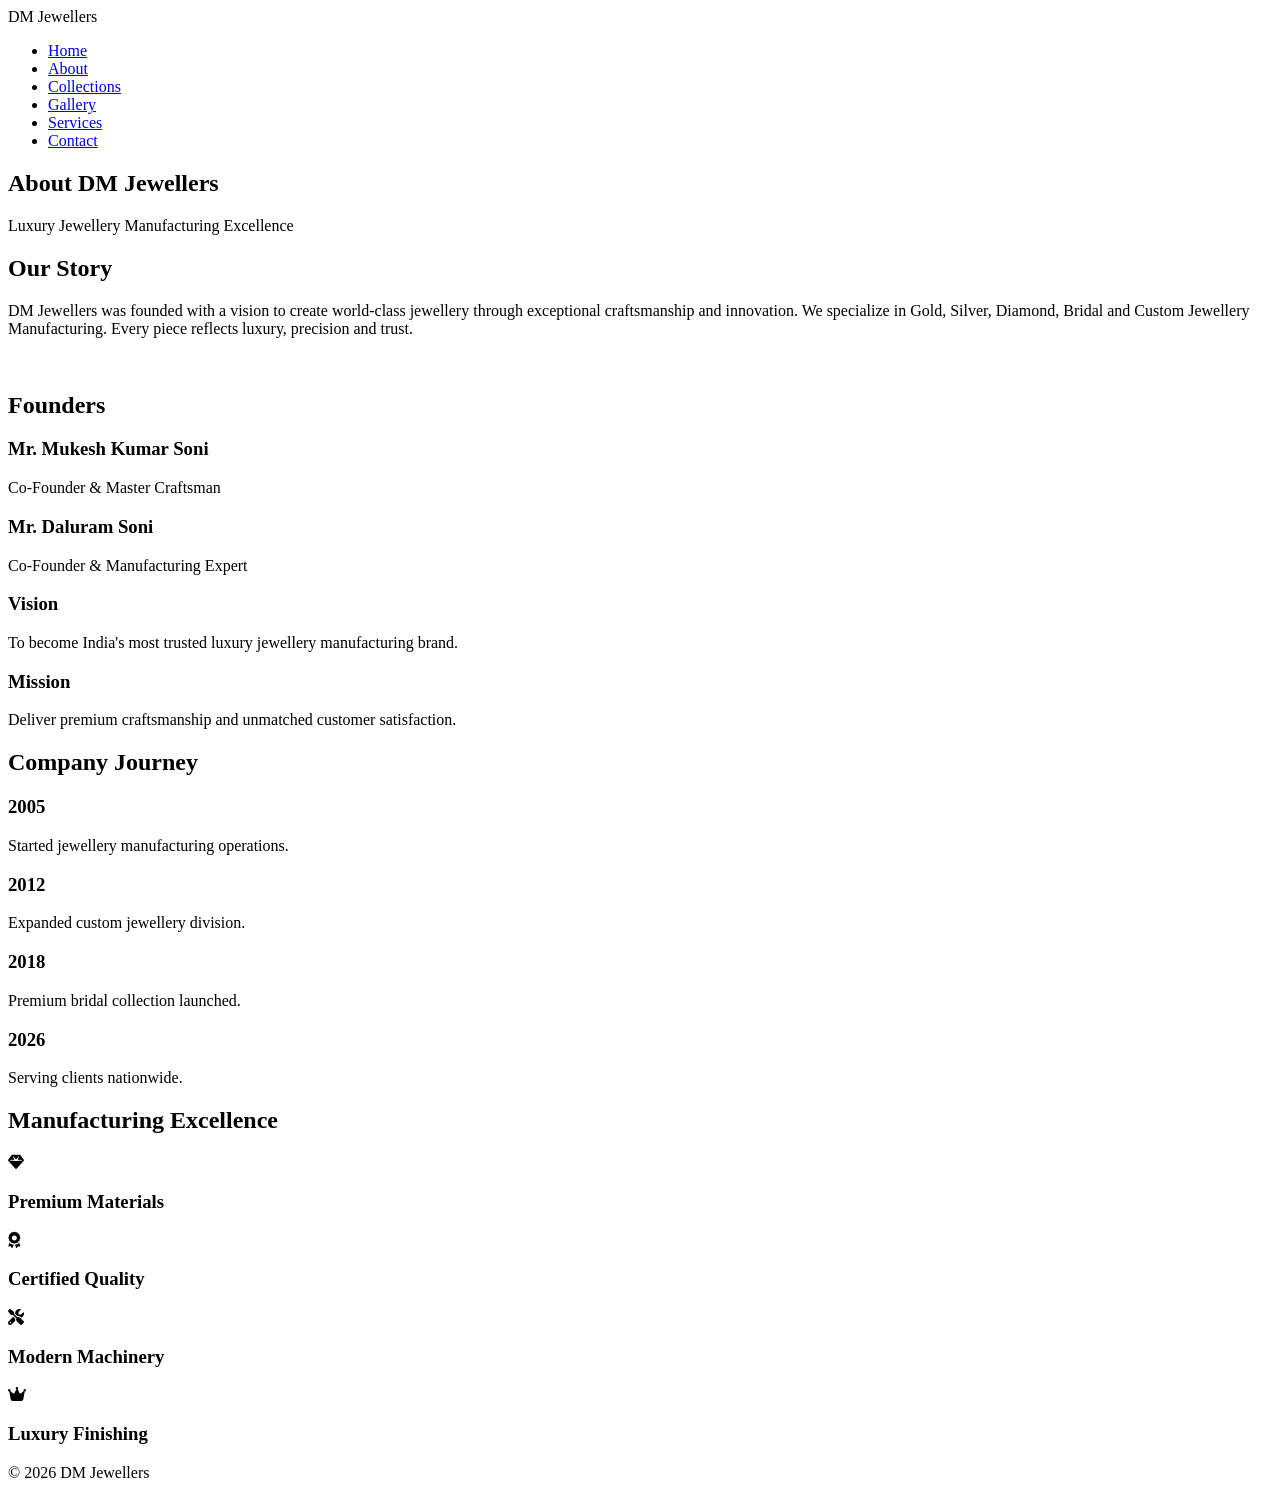
==== about.html @ 106a25eb "Update website files" ====
<!DOCTYPE html>
<html lang="en">
<head>
<meta charset="UTF-8">
<meta name="viewport" content="width=device-width, initial-scale=1.0">

<title>About Us | DM Jewellers</title>

<link rel="stylesheet" href="css/style.css">

<link href="https://fonts.googleapis.com/css2?family=Cinzel:wght@400;600;700&family=Poppins:wght@300;400;500;600&display=swap" rel="stylesheet">

<link rel="stylesheet"
href="https://cdnjs.cloudflare.com/ajax/libs/font-awesome/6.5.1/css/all.min.css">

</head>
<body>

<header id="header">

<div class="logo">
DM <span>Jewellers</span>
</div>

<nav>
<ul class="nav-links">
<li><a href="index.html">Home</a></li>
<li><a href="about.html">About</a></li>
<li><a href="collections.html">Collections</a></li>
<li><a href="gallery.html">Gallery</a></li>
<li><a href="services.html">Services</a></li>
<li><a href="contact.html">Contact</a></li>
</ul>
</nav>

</header>

<section class="page-hero">

<h1>About DM Jewellers</h1>

<p>
Luxury Jewellery Manufacturing Excellence
</p>

</section>

<!-- STORY -->

<section class="section">

<div class="section-title">

<h2>Our Story</h2>

</div>

<div class="about-grid">

<div>

<p>

DM Jewellers was founded with a vision to create
world-class jewellery through exceptional
craftsmanship and innovation.

We specialize in Gold, Silver, Diamond,
Bridal and Custom Jewellery Manufacturing.

Every piece reflects luxury, precision and trust.

</p>

</div>

<div>

<img
src="https://images.unsplash.com/photo-1611652022419-a9419f74343d"
alt=""
class="about-image">

</div>

</div>

</section>

<!-- FOUNDERS -->

<section class="section gray">

<div class="section-title">

<h2>Founders</h2>

</div>

<div class="cards">

<div class="card founder-card">

<h3>Mr. Mukesh Kumar Soni</h3>

<p>
Co-Founder & Master Craftsman
</p>

</div>

<div class="card founder-card">

<h3>Mr. Daluram Soni</h3>

<p>
Co-Founder & Manufacturing Expert
</p>

</div>

</div>

</section>

<!-- VISION -->

<section class="section">

<div class="cards">

<div class="card">

<h3>Vision</h3>

<p>

To become India's most trusted luxury jewellery
manufacturing brand.

</p>

</div>

<div class="card">

<h3>Mission</h3>

<p>

Deliver premium craftsmanship and unmatched
customer satisfaction.

</p>

</div>

</div>

</section>

<!-- TIMELINE -->

<section class="section">

<div class="section-title">

<h2>Company Journey</h2>

</div>

<div class="timeline">

<div class="timeline-item">

<h3>2005</h3>

<p>
Started jewellery manufacturing operations.
</p>

</div>

<div class="timeline-item">

<h3>2012</h3>

<p>
Expanded custom jewellery division.
</p>

</div>

<div class="timeline-item">

<h3>2018</h3>

<p>
Premium bridal collection launched.
</p>

</div>

<div class="timeline-item">

<h3>2026</h3>

<p>
Serving clients nationwide.
</p>

</div>

</div>

</section>

<!-- MANUFACTURING -->

<section class="section gray">

<div class="section-title">

<h2>Manufacturing Excellence</h2>

</div>

<div class="cards">

<div class="card">

<i class="fas fa-gem"></i>

<h3>Premium Materials</h3>

</div>

<div class="card">

<i class="fas fa-award"></i>

<h3>Certified Quality</h3>

</div>

<div class="card">

<i class="fas fa-tools"></i>

<h3>Modern Machinery</h3>

</div>

<div class="card">

<i class="fas fa-crown"></i>

<h3>Luxury Finishing</h3>

</div>

</div>

</section>

<footer>

<p>
© 2026 DM Jewellers
</p>

</footer>

<script src="js/script.js"></script>

</body>
</html>
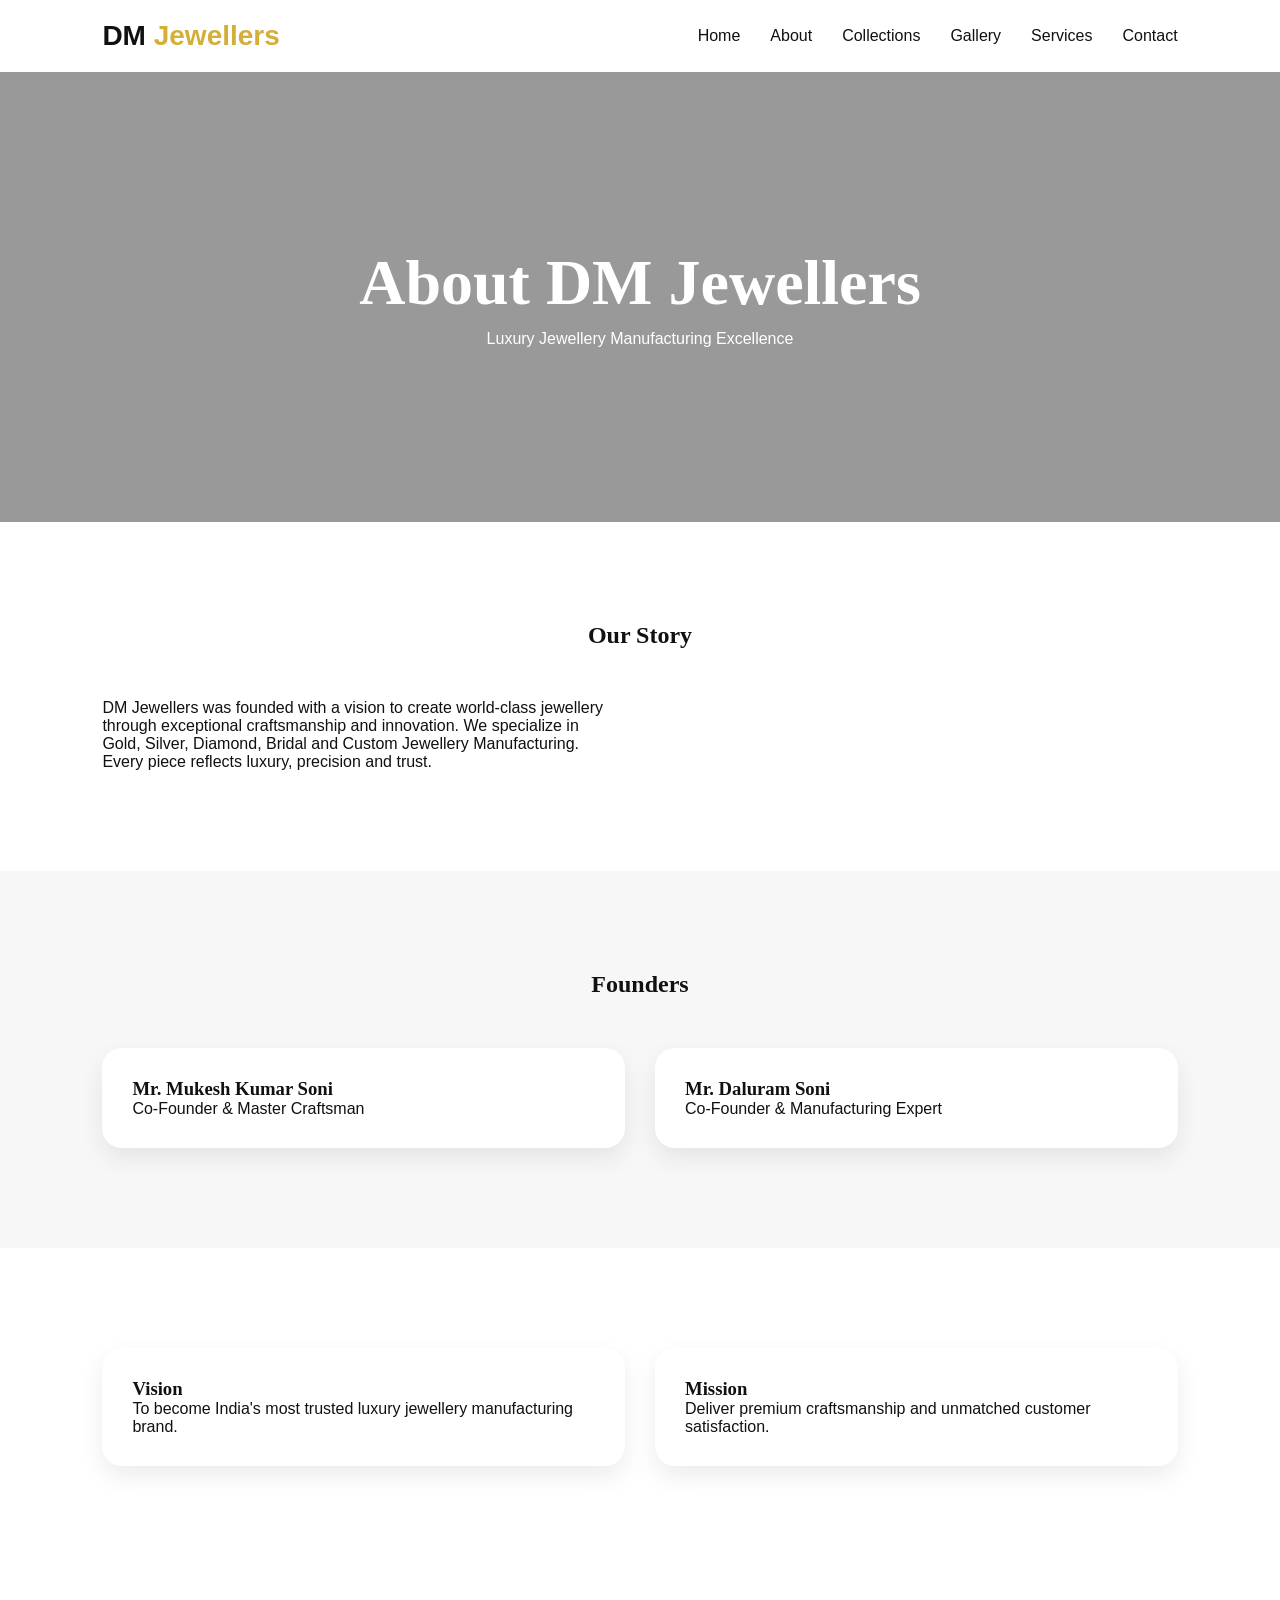
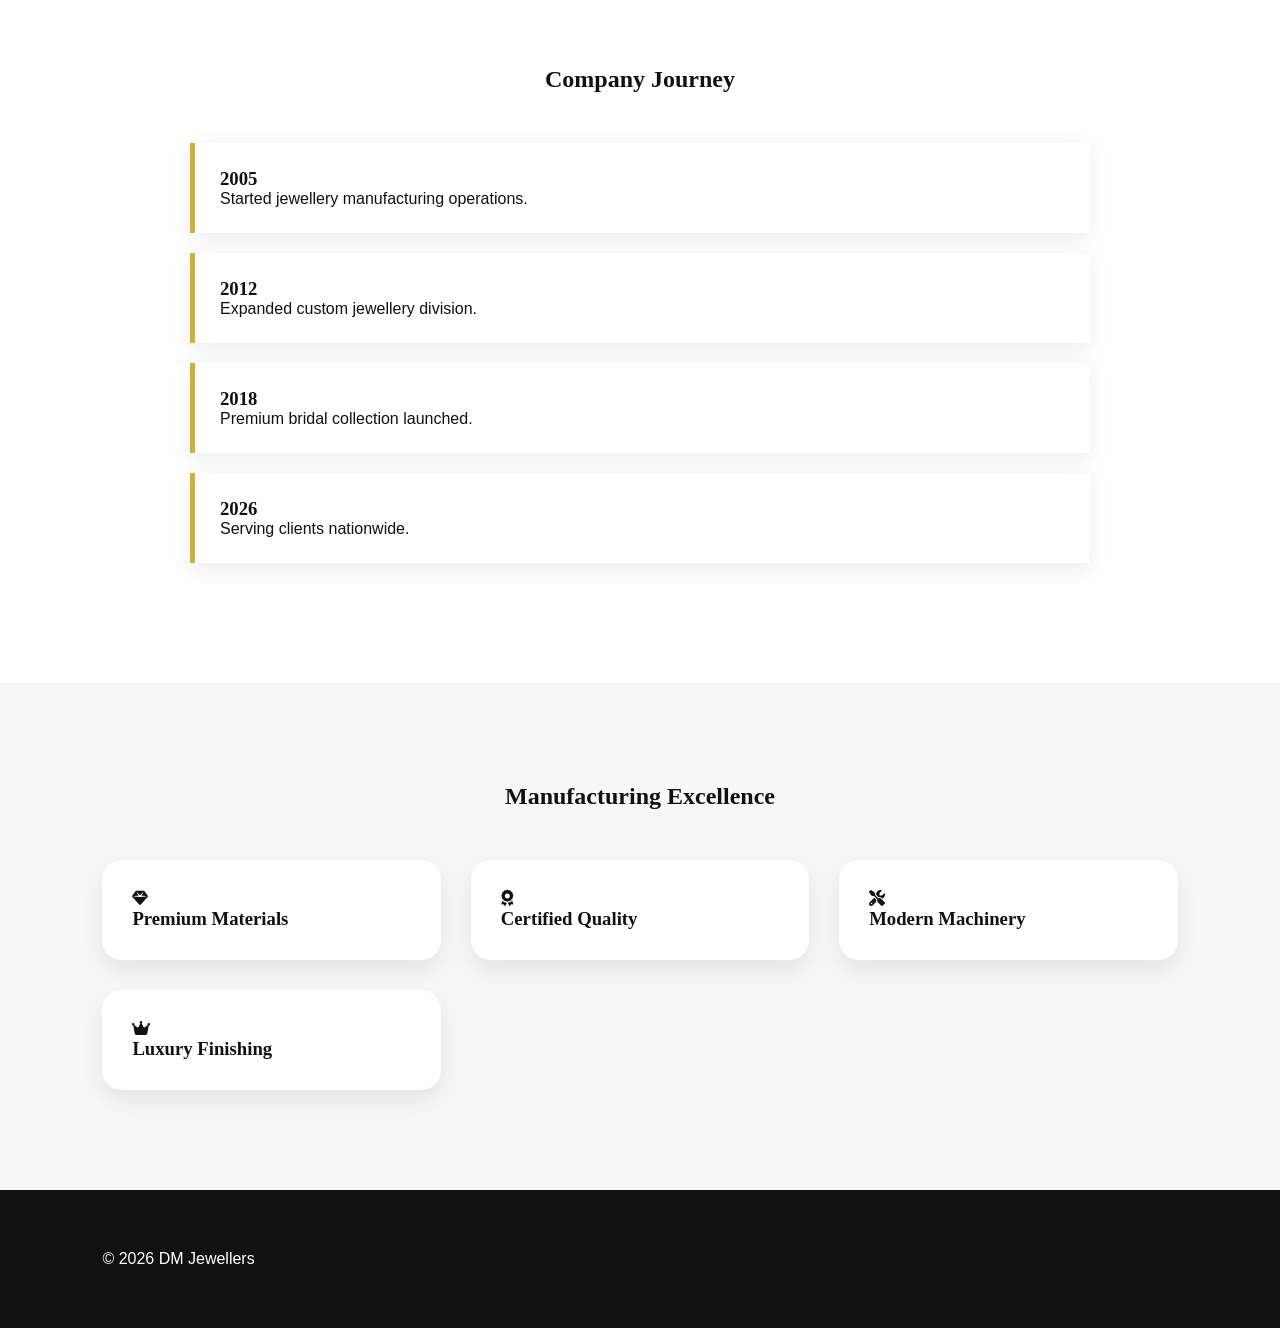
==== commit 2497891f: "Fix HTML formatting and update stylesheet path" ====
--- a/about.html
+++ b/about.html
@@ -6,7 +6,7 @@
 
 <title>About Us | DM Jewellers</title>
 
-<link rel="stylesheet" href="css/style.css">
+<link rel="stylesheet" href="./style.css">
 
 <link href="https://fonts.googleapis.com/css2?family=Cinzel:wght@400;600;700&family=Poppins:wght@300;400;500;600&display=swap" rel="stylesheet">
 
--- a/style.css
+++ b/style.css
@@ -0,0 +1,1232 @@
+:root{
+
+--gold:#D4AF37;
+--white:#ffffff;
+--dark:#111111;
+--gray:#f5f5f5;
+
+}
+
+*{
+margin:0;
+padding:0;
+box-sizing:border-box;
+scroll-behavior:smooth;
+}
+
+body{
+font-family:'Poppins',sans-serif;
+background:#fff;
+color:#111;
+overflow-x:hidden;
+}
+
+h1,h2,h3{
+font-family:'Cinzel',serif;
+}
+
+#loader{
+position:fixed;
+width:100%;
+height:100%;
+background:white;
+display:flex;
+justify-content:center;
+align-items:center;
+z-index:9999;
+}
+
+.loader-ring{
+width:70px;
+height:70px;
+border:6px solid #eee;
+border-top:6px solid var(--gold);
+border-radius:50%;
+animation:spin 1s linear infinite;
+}
+
+@keyframes spin{
+100%{
+transform:rotate(360deg);
+}
+}
+
+#progress-bar{
+position:fixed;
+top:0;
+left:0;
+height:4px;
+background:var(--gold);
+width:0;
+z-index:99999;
+}
+
+header{
+position:sticky;
+top:0;
+background:rgba(255,255,255,.8);
+backdrop-filter:blur(15px);
+display:flex;
+justify-content:space-between;
+align-items:center;
+padding:20px 8%;
+z-index:999;
+}
+
+.logo{
+font-size:28px;
+font-weight:700;
+}
+
+.logo span{
+color:var(--gold);
+}
+
+.nav-links{
+display:flex;
+gap:30px;
+list-style:none;
+}
+
+.nav-links a{
+text-decoration:none;
+color:#111;
+font-weight:500;
+}
+
+.hero{
+height:100vh;
+background:
+linear-gradient(rgba(255,255,255,.2),rgba(255,255,255,.2)),
+url('https://images.unsplash.com/photo-1617038220319-276d3cfab638')
+center/cover;
+display:flex;
+justify-content:center;
+align-items:center;
+text-align:center;
+}
+
+.hero-content{
+background:rgba(255,255,255,.2);
+backdrop-filter:blur(15px);
+padding:50px;
+border-radius:20px;
+}
+
+.hero h1{
+font-size:4rem;
+margin-bottom:20px;
+}
+
+.btn{
+padding:14px 28px;
+border-radius:50px;
+text-decoration:none;
+display:inline-block;
+margin:10px;
+transition:.4s;
+}
+
+.btn-primary{
+background:var(--gold);
+color:white;
+}
+
+.btn-primary:hover{
+transform:translateY(-5px);
+}
+
+.btn-secondary{
+border:2px solid var(--gold);
+color:var(--gold);
+}
+
+.section{
+padding:100px 8%;
+}
+
+.section-title{
+text-align:center;
+margin-bottom:50px;
+}
+
+.cards{
+display:grid;
+grid-template-columns:repeat(auto-fit,minmax(250px,1fr));
+gap:30px;
+}
+
+.card{
+background:white;
+padding:30px;
+border-radius:20px;
+box-shadow:0 10px 25px rgba(0,0,0,.08);
+transition:.4s;
+}
+
+.card:hover{
+transform:translateY(-10px);
+}
+
+.counter-section{
+display:grid;
+grid-template-columns:repeat(4,1fr);
+background:var(--gold);
+color:white;
+padding:80px 8%;
+text-align:center;
+}
+
+.counter{
+font-size:3rem;
+}
+
+.cta{
+padding:100px;
+text-align:center;
+background:#f9f9f9;
+}
+
+footer{
+background:#111;
+color:white;
+padding:60px 8%;
+}
+
+.footer-grid{
+display:grid;
+grid-template-columns:repeat(auto-fit,minmax(250px,1fr));
+gap:40px;
+}
+
+footer a{
+display:block;
+color:white;
+margin:10px 0;
+text-decoration:none;
+}
+
+.whatsapp{
+position:fixed;
+right:20px;
+bottom:20px;
+width:60px;
+height:60px;
+border-radius:50%;
+background:#25d366;
+display:flex;
+align-items:center;
+justify-content:center;
+color:white;
+font-size:25px;
+}
+
+#topBtn{
+position:fixed;
+bottom:100px;
+right:20px;
+display:none;
+padding:15px;
+}
+
+.dark-mode{
+background:#111;
+color:white;
+}
+
+@media(max-width:768px){
+
+.nav-links{
+display:none;
+}
+
+.hero h1{
+font-size:2.3rem;
+}
+
+.counter-section{
+grid-template-columns:1fr 1fr;
+}
+
+}
+.page-hero{
+
+height:50vh;
+
+background:
+linear-gradient(rgba(0,0,0,.4),
+rgba(0,0,0,.4)),
+url('https://images.unsplash.com/photo-1617038220319-276d3cfab638')
+center/cover;
+
+display:flex;
+flex-direction:column;
+justify-content:center;
+align-items:center;
+
+color:white;
+text-align:center;
+
+}
+
+.page-hero h1{
+font-size:4rem;
+margin-bottom:10px;
+}
+
+.gray{
+background:#f7f7f7;
+}
+
+.about-grid{
+
+display:grid;
+
+grid-template-columns:
+repeat(auto-fit,minmax(350px,1fr));
+
+gap:50px;
+align-items:center;
+
+}
+
+.about-image{
+
+width:100%;
+border-radius:20px;
+
+}
+
+.timeline{
+
+max-width:900px;
+margin:auto;
+
+}
+
+.timeline-item{
+
+background:white;
+padding:25px;
+
+margin:20px 0;
+
+border-left:5px solid #D4AF37;
+
+box-shadow:
+0 5px 20px rgba(0,0,0,.08);
+
+}
+
+.search-box{
+
+max-width:500px;
+margin:auto;
+
+}
+
+.search-box input{
+
+width:100%;
+padding:15px;
+
+border-radius:50px;
+border:1px solid #ddd;
+
+outline:none;
+
+}
+
+.filter-section{
+
+display:flex;
+justify-content:center;
+flex-wrap:wrap;
+
+gap:15px;
+
+padding:30px;
+
+}
+
+.filter-btn{
+
+padding:12px 25px;
+
+border:none;
+
+cursor:pointer;
+
+background:#f2f2f2;
+
+border-radius:50px;
+
+}
+
+.filter-btn.active{
+
+background:#D4AF37;
+color:white;
+
+}
+
+.product-grid{
+
+display:grid;
+
+grid-template-columns:
+repeat(auto-fit,minmax(280px,1fr));
+
+gap:30px;
+
+}
+
+.product-card{
+
+background:white;
+
+border-radius:20px;
+
+overflow:hidden;
+
+box-shadow:
+0 10px 30px rgba(0,0,0,.08);
+
+transition:.4s;
+
+}
+
+.product-card:hover{
+
+transform:
+translateY(-10px);
+
+}
+
+.product-card img{
+
+width:100%;
+height:300px;
+object-fit:cover;
+
+}
+
+.product-card h3{
+
+padding:15px;
+
+}
+
+.product-card p{
+
+padding:0 15px 20px;
+
+}
+/* GALLERY PAGE */
+
+.gallery-filter{
+
+display:flex;
+justify-content:center;
+flex-wrap:wrap;
+
+gap:15px;
+
+padding:50px 20px;
+
+}
+
+.gallery-btn{
+
+padding:12px 28px;
+
+border:none;
+
+border-radius:50px;
+
+background:#f1f1f1;
+
+cursor:pointer;
+
+font-weight:500;
+
+transition:.4s;
+
+}
+
+.gallery-btn.active{
+
+background:#D4AF37;
+
+color:white;
+
+}
+
+.gallery-section{
+
+padding:50px 8%;
+
+}
+
+.gallery-grid{
+
+column-count:4;
+column-gap:20px;
+
+}
+
+.gallery-item{
+
+margin-bottom:20px;
+
+overflow:hidden;
+
+border-radius:20px;
+
+cursor:pointer;
+
+position:relative;
+
+}
+
+.gallery-item img{
+
+width:100%;
+
+display:block;
+
+border-radius:20px;
+
+transition:.5s;
+
+}
+
+.gallery-item:hover img{
+
+transform:scale(1.08);
+
+}
+
+.gallery-item::before{
+
+content:"View";
+
+position:absolute;
+
+top:50%;
+left:50%;
+
+transform:
+translate(-50%,-50%);
+
+background:
+rgba(212,175,55,.85);
+
+color:white;
+
+padding:12px 25px;
+
+border-radius:50px;
+
+opacity:0;
+
+transition:.4s;
+
+z-index:2;
+
+}
+
+.gallery-item:hover::before{
+
+opacity:1;
+
+}
+
+/* LIGHTBOX */
+
+#lightbox{
+
+position:fixed;
+
+top:0;
+left:0;
+
+width:100%;
+height:100%;
+
+background:
+rgba(0,0,0,.92);
+
+display:none;
+
+justify-content:center;
+align-items:center;
+
+z-index:99999;
+
+}
+
+#lightboxImage{
+
+max-width:90%;
+max-height:90%;
+
+border-radius:15px;
+
+}
+
+#closeLightbox{
+
+position:absolute;
+
+top:30px;
+right:40px;
+
+font-size:50px;
+
+color:white;
+
+cursor:pointer;
+
+}
+
+/* SCROLL REVEAL */
+
+.reveal{
+
+opacity:0;
+
+transform:
+translateY(80px);
+
+transition:1s;
+
+}
+
+.reveal.active{
+
+opacity:1;
+
+transform:
+translateY(0);
+
+}
+
+@media(max-width:1100px){
+
+.gallery-grid{
+
+column-count:3;
+
+}
+
+}
+
+@media(max-width:768px){
+
+.gallery-grid{
+
+column-count:2;
+
+}
+
+}
+
+@media(max-width:500px){
+
+.gallery-grid{
+
+column-count:1;
+
+}
+
+}
+/* SERVICES */
+
+.service-grid{
+
+display:grid;
+
+grid-template-columns:
+repeat(auto-fit,minmax(280px,1fr));
+
+gap:30px;
+
+padding:50px 8%;
+
+}
+
+.service-card{
+
+background:
+rgba(255,255,255,.65);
+
+backdrop-filter:
+blur(20px);
+
+padding:40px;
+
+border-radius:25px;
+
+text-align:center;
+
+box-shadow:
+0 15px 35px rgba(0,0,0,.08);
+
+transition:.5s;
+
+}
+
+.service-card:hover{
+
+transform:
+translateY(-12px);
+
+}
+
+.service-card i{
+
+font-size:45px;
+
+color:#D4AF37;
+
+margin-bottom:20px;
+
+}
+
+.luxury-banner{
+
+padding:120px 8%;
+
+text-align:center;
+
+background:
+linear-gradient(
+135deg,
+#D4AF37,
+#e8c85f
+);
+
+color:white;
+
+}
+
+.luxury-banner h2{
+
+font-size:3rem;
+
+margin-bottom:20px;
+
+}
+
+/* TESTIMONIALS */
+
+.testimonial-wrapper{
+
+padding:100px 8%;
+
+display:flex;
+justify-content:center;
+
+}
+
+.review-slider{
+
+max-width:900px;
+width:100%;
+
+position:relative;
+
+}
+
+.review{
+
+display:none;
+
+background:white;
+
+padding:50px;
+
+border-radius:25px;
+
+box-shadow:
+0 15px 40px rgba(0,0,0,.08);
+
+text-align:center;
+
+}
+
+.active-review{
+
+display:block;
+
+animation:fadeIn .8s ease;
+
+}
+
+.stars{
+
+font-size:30px;
+
+color:#D4AF37;
+
+margin-bottom:20px;
+
+}
+
+.review p{
+
+font-size:18px;
+
+line-height:1.8;
+
+margin-bottom:20px;
+
+}
+
+.success-stories{
+
+padding:100px 8%;
+
+text-align:center;
+
+}
+
+@keyframes fadeIn{
+
+from{
+opacity:0;
+transform:translateY(30px);
+}
+
+to{
+opacity:1;
+transform:translateY(0);
+}
+
+}
+/* BLOG PAGE */
+
+.featured-article{
+
+padding:120px 8%;
+
+background:
+linear-gradient(
+135deg,
+#fff,
+#f9f4e4
+);
+
+text-align:center;
+
+}
+
+.featured-content{
+
+max-width:900px;
+margin:auto;
+
+}
+
+.featured-content h2{
+
+font-size:3rem;
+
+margin-bottom:20px;
+
+}
+
+.featured-content p{
+
+font-size:18px;
+
+line-height:1.8;
+
+margin-bottom:30px;
+
+}
+
+.blog-grid-section{
+
+padding:100px 8%;
+
+}
+
+.blog-grid{
+
+display:grid;
+
+grid-template-columns:
+repeat(auto-fit,minmax(300px,1fr));
+
+gap:30px;
+
+}
+
+.blog-card{
+
+background:white;
+
+padding:35px;
+
+border-radius:25px;
+
+box-shadow:
+0 10px 30px rgba(0,0,0,.08);
+
+transition:.4s;
+
+}
+
+.blog-card:hover{
+
+transform:
+translateY(-10px);
+
+}
+
+.blog-card h3{
+
+margin-bottom:15px;
+
+}
+
+.blog-card p{
+
+margin-bottom:20px;
+
+line-height:1.8;
+
+}
+
+.blog-card a{
+
+text-decoration:none;
+
+color:#D4AF37;
+
+font-weight:600;
+
+}
+
+/* FAQ PAGE */
+
+.faq-search-section{
+
+padding:50px 8%;
+
+text-align:center;
+
+}
+
+#faqSearch{
+
+width:100%;
+max-width:600px;
+
+padding:15px 20px;
+
+border-radius:50px;
+
+border:1px solid #ddd;
+
+outline:none;
+
+}
+
+.faq-section{
+
+max-width:900px;
+
+margin:auto;
+
+padding:50px 20px;
+
+}
+
+.faq-item{
+
+background:white;
+
+margin-bottom:20px;
+
+border-radius:15px;
+
+overflow:hidden;
+
+box-shadow:
+0 8px 25px rgba(0,0,0,.06);
+
+}
+
+.faq-question{
+
+width:100%;
+
+padding:22px;
+
+background:white;
+
+border:none;
+
+cursor:pointer;
+
+font-size:17px;
+
+font-weight:600;
+
+text-align:left;
+
+}
+
+.faq-answer{
+
+max-height:0;
+
+overflow:hidden;
+
+transition:.5s;
+
+padding:0 22px;
+
+}
+
+.faq-answer p{
+
+padding-bottom:20px;
+
+line-height:1.8;
+
+}
+
+.faq-item.active .faq-answer{
+
+max-height:200px;
+
+}
+/* CONTACT */
+
+.contact-section{
+
+padding:100px 8%;
+
+}
+
+.contact-grid{
+
+display:grid;
+
+grid-template-columns:
+1.2fr 1fr;
+
+gap:40px;
+
+}
+
+.contact-form-box{
+
+background:white;
+
+padding:40px;
+
+border-radius:25px;
+
+box-shadow:
+0 15px 35px rgba(0,0,0,.08);
+
+}
+
+.contact-form-box form{
+
+display:flex;
+flex-direction:column;
+
+gap:20px;
+
+}
+
+.contact-form-box input,
+.contact-form-box textarea{
+
+padding:15px;
+
+border:1px solid #ddd;
+
+border-radius:12px;
+
+outline:none;
+
+}
+
+.contact-form-box textarea{
+
+height:160px;
+
+resize:none;
+
+}
+
+.contact-info{
+
+display:grid;
+
+gap:20px;
+
+}
+
+.info-card{
+
+padding:25px;
+
+background:white;
+
+border-radius:20px;
+
+text-align:center;
+
+box-shadow:
+0 10px 25px rgba(0,0,0,.08);
+
+}
+
+.info-card i{
+
+font-size:35px;
+
+color:#D4AF37;
+
+margin-bottom:15px;
+
+}
+
+.map-section{
+
+padding:0 8% 100px;
+
+}
+
+.map-section iframe{
+
+width:100%;
+height:500px;
+
+border:none;
+
+border-radius:25px;
+
+}
+
+.newsletter{
+
+padding:100px 8%;
+
+text-align:center;
+
+background:
+linear-gradient(
+135deg,
+#f8f5eb,
+#fff
+);
+
+}
+
+.newsletter-form{
+
+display:flex;
+
+justify-content:center;
+
+gap:15px;
+
+margin-top:25px;
+
+flex-wrap:wrap;
+
+}
+
+.newsletter-form input{
+
+padding:15px;
+
+width:350px;
+
+border-radius:50px;
+
+border:1px solid #ddd;
+
+}
+
+/* MOBILE MENU */
+
+.mobile-active{
+
+display:flex !important;
+
+flex-direction:column;
+
+position:absolute;
+
+top:80px;
+
+left:0;
+
+width:100%;
+
+background:white;
+
+padding:30px;
+
+}
+
+/* DARK MODE */
+
+body.dark-mode{
+
+background:#111;
+
+color:white;
+
+}
+
+body.dark-mode .card,
+body.dark-mode .product-card,
+body.dark-mode .service-card,
+body.dark-mode .info-card,
+body.dark-mode .blog-card,
+body.dark-mode .faq-item{
+
+background:#1b1b1b;
+
+color:white;
+
+}
+
+/* RESPONSIVE */
+
+@media(max-width:900px){
+
+.contact-grid{
+
+grid-template-columns:1fr;
+
+}
+
+}
+
+@media(max-width:768px){
+
+.nav-links{
+
+display:none;
+
+}
+
+.page-hero h1{
+
+font-size:2.5rem;
+
+}
+
+}
